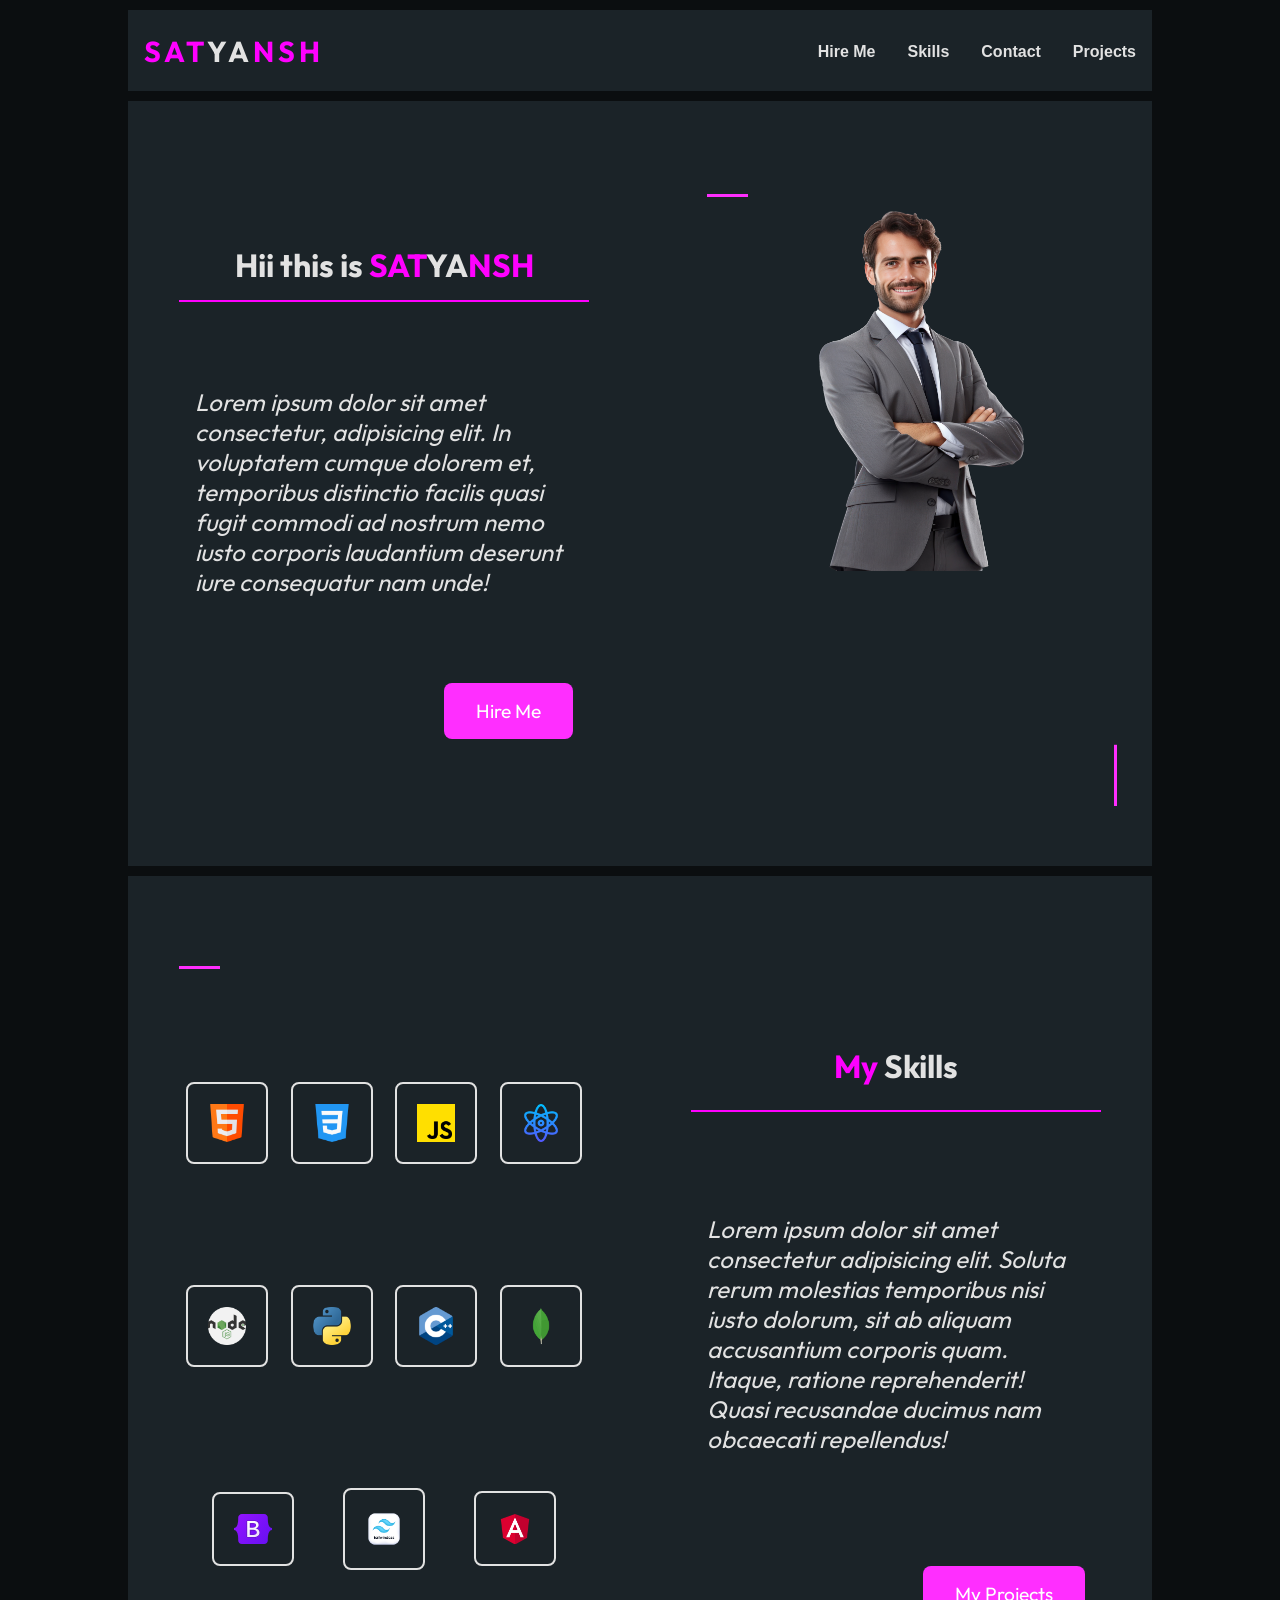
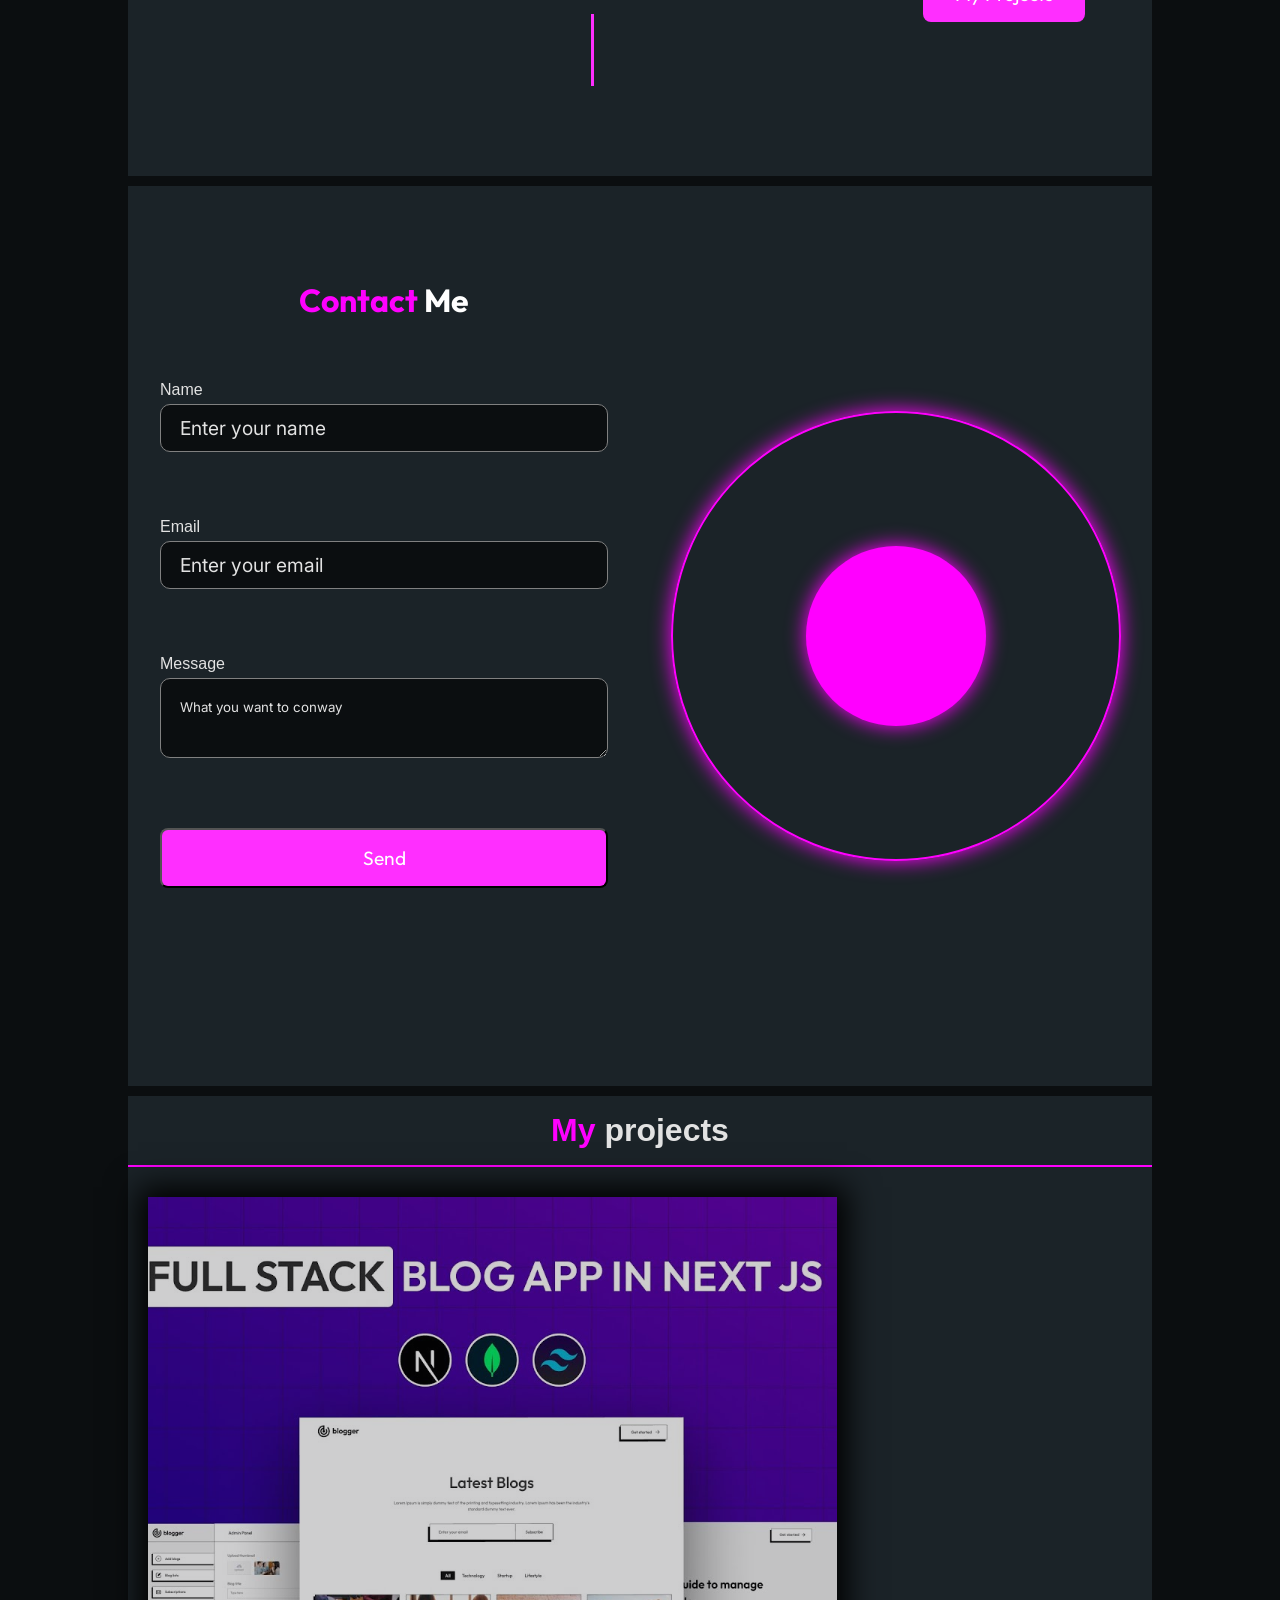
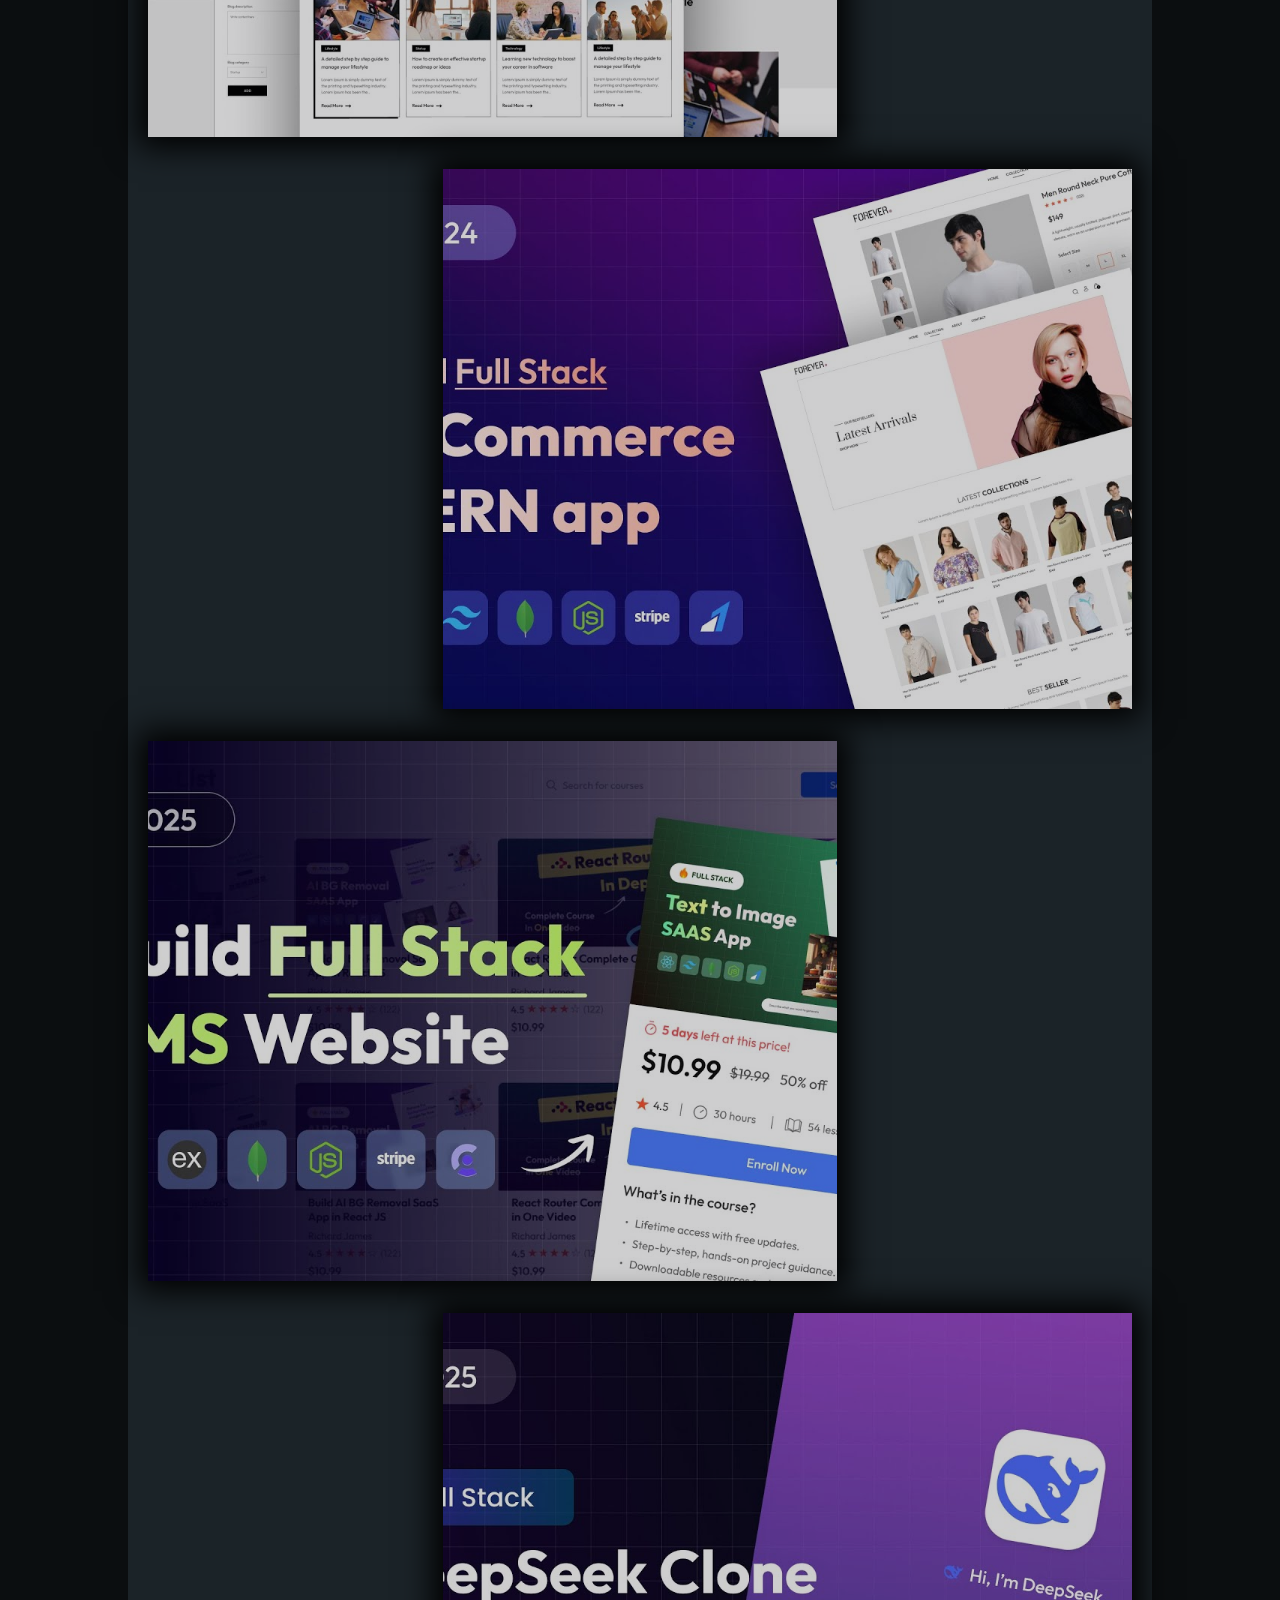
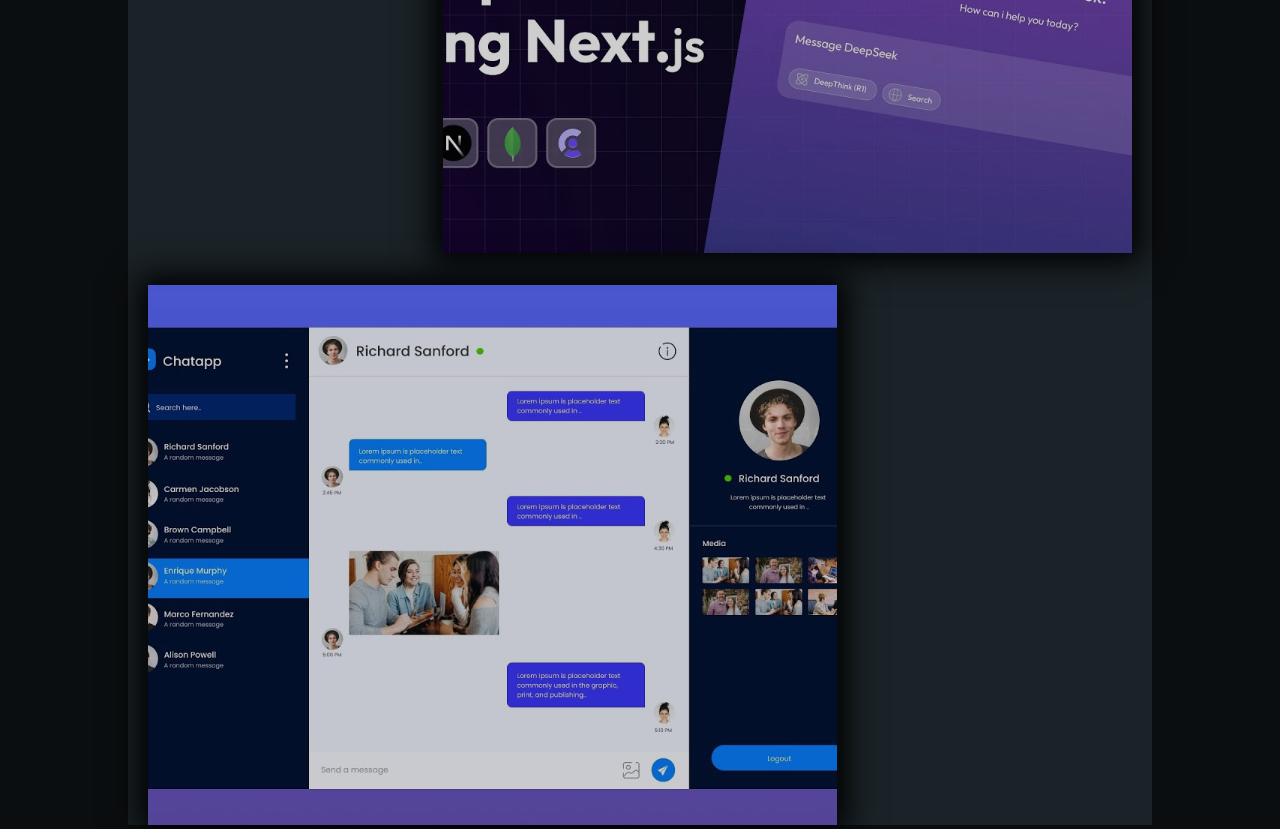
==== index.html @ e7d945eb "Add files via upload" ====
<!doctype html>
<html lang="en">
  <head>
    <meta charset="UTF-8" />
    <meta name="viewport" content="width=device-width, initial-scale=1.0" />
    <title>Document</title>
    <link rel="stylesheet" href="./index.css" />
    <link rel="preconnect" href="https://fonts.googleapis.com" />
    <link rel="preconnect" href="https://fonts.gstatic.com" crossorigin />
    <link rel="preconnect" href="https://fonts.googleapis.com" />
    <link rel="preconnect" href="https://fonts.gstatic.com" crossorigin />

    <link
      href="https://fonts.googleapis.com/css2?family=Inter:wght@300;400;500;600;700&family=Outfit:wght@300;400;500;600;700;800&display=swap"
      rel="stylesheet"
    />
  </head>
  <body>
    <!-- navbar -->
    <header>
      <div class="logo">
        <h1><span>SAT</span>YA<span>NSH</span></h1>
      </div>
      <nav>
        <ul>
          <li><a href="">Hire Me</a></li>
          <li><a href="#skills">Skills</a></li>
          <li><a href="#contact">Contact</a></li>
          <li><a href="">Projects</a></li>
        </ul>
      </nav>
    </header>

    <!-- about and hero -->

    <div class="hero">
      <div class="about primary_card">
        <h1>
          Hii this is <span class="primary_span">SAT</span>YA<span
            class="primary_span"
            >NSH</span
          >
        </h1>
        <p class="primary_para">
          Lorem ipsum dolor sit amet consectetur, adipisicing elit. In
          voluptatem cumque dolorem et, temporibus distinctio facilis quasi
          fugit commodi ad nostrum nemo iusto corporis laudantium deserunt iure
          consequatur nam unde!
        </p>
        <div class="btn"><a class="primary_btn" href="#">Hire Me</a></div>
      </div>
      <div class="img_hero primary_card">
        <img src="./imgs/my img.png" alt="" />
      </div>
    </div>

    <!-- ----------------------------------skills------------------------------- -->

    <div class="skills" id="skills">
      <div class="skill_box primary_card">
        <img src="./imgs/Icons/html.png" alt="" />
        <img src="./imgs/Icons/css-3.png" alt="" />
        <img src="./imgs/Icons/js.png" alt="" />
        <img src="./imgs/Icons/atom.png" alt="" />
        <img src="./imgs/Icons/nodejs.png" alt="" />
        <img src="./imgs/Icons/python.png" alt="" />
        <img src="./imgs/Icons/c-.png" alt="" />
        <img src="./imgs/Icons/MongoDB.png" alt="" />
        <img src="./imgs/Icons/Bootstrap_logo.svg" alt="" />
        <img src="./imgs/Icons/tailwind.png" alt="" />
        <img src="./imgs/Icons/angular.png" alt="" />
      </div>
      <div class="text primary_card">
        <h1><span class="primary_span">My</span> Skills</h1>
        <p class="primary_para">
          Lorem ipsum dolor sit amet consectetur adipisicing elit. Soluta rerum
          molestias temporibus nisi iusto dolorum, sit ab aliquam accusantium
          corporis quam. Itaque, ratione reprehenderit! Quasi recusandae ducimus
          nam obcaecati repellendus!
        </p>
        <div class="btn"><a class="primary_btn" href="#">My Projects</a></div>
      </div>
    </div>

    <!-- -----------------------------------contect me ---------------- -->
    <div class="contact" id="contact">
      <div class="welcome">
        <!-- <img style="width: 100%" src="./imgs/design.png" alt="" /> -->
        <div class="con">
          <div class="line2"></div>
          <div class="child"></div>
          <div class="line1"></div>
        </div>
      </div>
      <div class="form">
        <form class="form_area" action="" method="post">
          <h1 class="primary_span">
            Contact <span style="color: white">Me</span>
          </h1>
          <div>
            <label for="name">Name</label>
            <input
              type="text"
              name="name"
              id="name"
              placeholder="Enter your name"
            />
          </div>
          <div>
            <label for="email">Email</label>
            <input
              type="email"
              name="email"
              id="email"
              placeholder="Enter your email"
            />
          </div>
          <div>
            <label for="message">Message</label>
            <textarea name="message" id="message">
What you want to conway</textarea
            >
          </div>
          <div class="form_btn">
            <button class="primary_btn full_width" type="submit">Send</button>
          </div>
        </form>
      </div>
    </div>

    <!--            section of projects           -->
    <div class="project">
      <h1 class=""><span class="primary_span">My</span> projects</h1>

      <div class="project_card card1 left">
        <div class="main_card1 alfa_card primary_shadow">
          <img class="width" src="./imgs/projects/project1.jpg" alt="" />
          <div class="black_cover absolute"></div>
          <div class="elemets absolute">
            <h2 class="project_number absolute display_none">1</h2>
            <button class="primary_btn display_none">Read more</button>
          </div>
        </div>
      </div>
      <div class="project_card card2 right">
        <div class="main_card2 alfa_card primary_shadow">
          <img class="width" src="./imgs/projects/project2.jpg" alt="" />
          <div class="black_cover absolute"></div>
          <div class="elemets absolute">
            <h2 class="project_number absolute display_none">2</h2>
            <button class="primary_btn display_none">Read more</button>
          </div>
        </div>
      </div>
      <div class="project_card card3 left">
        <div class="main_card3 alfa_card primary_shadow">
          <img class="width" src="./imgs/projects/project3.jpg" alt="" />
          <div class="black_cover absolute"></div>
          <div class="elemets absolute">
            <h2 class="project_number absolute display_none">3</h2>
            <button class="primary_btn display_none">Read more</button>
          </div>
        </div>
      </div>
      <div class="project_card card4 right">
        <div class="main_card4 alfa_card primary_shadow">
          <img class="width" src="./imgs/projects/project4.jpg" alt="" />
          <div class="black_cover absolute"></div>
          <div class="elemets absolute">
            <h2 class="project_number absolute display_none">4</h2>
            <button class="primary_btn display_none">Read more</button>
          </div>
        </div>
      </div>
      <div class="project_card card5 left">
        <div class="main_card5 alfa_card primary_shadow">
          <img class="width" src="./imgs/projects/project5.jpg" alt="" />
          <div class="black_cover absolute"></div>
          <div class="elemets absolute">
            <h2 class="project_number absolute display_none">5</h2>
            <button class="primary_btn display_none">Read more</button>
          </div>
        </div>
      </div>
    </div>
  </body>
</html>
---- index.css ----
* {
  margin: 0;
  padding: 0;
  box-sizing: border-box;
}

html {
  scroll-behavior: smooth;
}
:root {
  --grey: #0b0e10;
  /* --grey1: #161c20 #36454f ; */
  --grey1: #1b2328;
  --font: #e2e2e2;
  --primary: #ff00ff;
  --primary2: #ff2eff;
  --primary3: #ff5cff;
  --primarydark: #d100d1;
  --primarydark2: #470047;
  --primarydark3: #1a001a;
}
/*------------------------------- imp classes ----------------------------------------------- */
.absolute {
  position: absolute;
  top: 0;
  left: 0;
}
.relative {
  position: relative;
}
.primary_shadow {
  box-shadow: 0px 0px 30px 10px black;
}

body {
  background-color: var(--grey);
  height: 100vh;
  width: 100%;
}
header {
  width: 80%;
  height: 9vh;
  background-color: var(--grey1);
  margin: 10px auto;
  display: flex;
  justify-content: space-between;
  align-items: center;
  padding: 0 1rem;
}
header .logo h1 {
  color: var(--font);
  font-weight: bold;
  font-size: 1.8rem;
  font-family: "Outfit", sans-serif;
  letter-spacing: 4px;
}
header .logo h1 span {
  color: var(--primary);
}

header nav ul li {
  list-style: none;
  transition-duration: 0.3s;
  transform: translateZ(0);
}

header nav ul li a {
  text-decoration: none;
  color: var(--font);
  font-weight: bold;
  font-size: 1rem;
  font-family: sans-serif;
  transition-duration: 0.5s;
}
header nav ul li:hover {
  transform: scale(1.1);
}
header nav ul li a:hover {
  color: var(--primary);
}
header nav ul {
  display: flex;
  gap: 2rem;
}

/* -----------------------hero_section----------------- */

.hero {
  height: 85vh;
  width: 80%;
  margin: 0 auto;
  background-color: var(--grey1);
  display: flex;
  justify-content: space-around;
  align-items: center;
}

.primary_card {
  width: 40%;
  height: 80%;
  /* background-color: #ff00ff; */
  padding: 1rem;
  position: relative;
}
.img_hero::before {
  content: "";
  width: 100%;
  height: 3px;
  background-color: var(--primary2);
  position: absolute;
  transform: scaleX(0.1);
  transform-origin: left;
  transition-duration: 0.5s;
}
.img_hero::after {
  content: "";
  width: 3px;
  height: 100%;
  background-color: var(--primary2);
  position: absolute;
  right: -1rem;
  transform: scaleY(0.1);
  transform-origin: bottom;
  transition-duration: 0.5s;
}
.img_hero:hover::before {
  transform: scaleX(1);
}
.img_hero:hover::after {
  transform: scaleY(1);
}
.img_hero img {
  width: 100%;
}
.about,
.text {
  display: flex;
  flex-direction: column;
  justify-content: space-around;
  align-items: center;
}
.about h1,
.text h1 {
  text-align: center;
  width: 100%;
  font-family: "Outfit", sans-serif;
  color: var(--font);
}
.primary_span {
  color: var(--primary);
}
.primary_para {
  font-size: 1.5rem;
  font-family: "Outfit", sans-serif;
  font-style: italic;
  color: var(--font);
}
.about .btn,
.text .btn {
  width: 100%;
  text-align: right;
}
.primary_btn {
  padding: 1rem 2rem;
  background-color: var(--primary2);
  text-decoration: none;
  color: white;
  border-radius: 8px;
  font-family: "Outfit", sans-serif;
  font-size: 1.2rem;
  position: relative;
  transition-duration: 0.5s;
  user-select: none;
}
.primary_btn:hover {
  background-color: var(--primarydark);
}
/* ---------------------------skils--------------------- */
.skills {
  height: 100vh;
  width: 80%;
  background-color: var(--grey1);
  margin: 10px auto;
  display: flex;
  justify-content: space-around;
  align-items: center;
}
.primary_card h1::after,
.project h1:after {
  content: "";
  height: 2px;
  background-color: var(--primary);
  width: 100%;
  position: absolute;
  left: 0;
  top: 20%;
  /* margin-left: 1rem; */
}

.skill_box {
  display: flex;
  padding: 4rem 0;
  gap: 1rem;
  flex-wrap: wrap;
  align-items: center;
  justify-content: space-evenly;
}

.skill_box::before {
  content: "";
  width: 100%;
  height: 3px;
  background-color: var(--primary2);
  position: absolute;
  transform: scaleX(0.1);
  transform-origin: left;
  transition-duration: 0.5s;
  top: 0;
}
.skill_box::after {
  content: "";
  width: 3px;
  height: 100%;
  background-color: var(--primary2);
  position: absolute;
  right: -0.3rem;
  transform: scaleY(0.1);
  transform-origin: bottom;
  transition-duration: 0.5s;
}
.skill_box:hover::before {
  transform: scaleX(1);
}
.skill_box:hover::after {
  transform: scaleY(1);
}

.skill_box img {
  width: 20%;
  transition-duration: 0.3s;
  border: 2px solid var(--font);
  padding: 20px;
  box-sizing: border-box;
  border-radius: 8px;
}
.skill_box img:hover {
  box-shadow: 0px 0px 10px 2px var(--font);
  transform: scale(1.1);
  cursor: pointer;
  border: 2px solid var(--primary);
}

/* -----------------------------contact page------------------- */
.contact {
  height: 100vh;
  width: 80%;
  margin: 0 auto;
  background-color: var(--grey1);
  display: flex;
  flex-direction: row-reverse;
  justify-content: center;
  align-items: center;
  font-family: sans-serif;
}
.contact .form {
  width: 50%;
  height: 100%;
  padding: 0 2rem;
  padding-top: 4rem;
}
.contact .welcome {
  background-color: var(--grey1);
  width: 50%;
  height: 80%;
}
.contact .form .form_area {
  height: 80%;
  width: 100%;
  display: flex;
  flex-direction: column;
  align-items: center;
  justify-content: space-around;
}
.contact .form .form_area input {
  padding: 1.2rem;
  height: 3rem;
  width: 100%;
  color: var(--font);
  font-size: 1.2rem;
  border-radius: 10px;
  margin: 5px 0;
  background-color: var(--grey);
  outline: none;
  border: 1px solid gray;
  transition: 0.3s;
}
.contact .form .form_area input::placeholder {
  color: var(--font);
}
.contact .form .form_area textarea {
  padding: 1.2rem;
  min-height: 5rem;
  width: 100%;
  border-radius: 10px;
  resize: vertical;
  color: var(--font);
  margin: 5px 0;
  background-color: var(--grey);
  outline: none;
  border: 1px solid gray;
  transition: 0.3s;
}
.contact .form .form_area textarea:focus,
.contact .form .form_area input:focus {
  border: 2px solid var(--primary);
}
.contact .form .form_area div {
  width: 100%;
}
.form_btn {
  text-align: center;
}
.contact .form .form_area label {
  color: var(--font);
}

.full_width {
  width: 100%;
}

/* back animation  */
.welcome {
  display: flex;
  align-items: center;
  justify-content: center;
}
.con {
  height: 50vh;
  width: 50vh;
  border: 2px solid #ff00ff;
  border-radius: 50%;
  padding: 2rem;
  position: relative;
  display: flex;
  flex-direction: column;
  align-items: center;
  justify-content: center;
  animation-name: alfa;
  animation-duration: 1s;
  /* animation-timing-function: ease-in; */
  animation-iteration-count: infinite;
  box-shadow: 0 0 20px #ff00ff;
}
.child {
  height: 20vh;
  width: 20vh;
  border-radius: 50%;
  background-color: #ff00ff;
  /* position: absolute; */
  top: 0;
  left: 0;
  margin: 2rem 0;
  animation-name: beta;
  animation-duration: 2s;
  animation-timing-function: ease-in;
  animation-iteration-count: infinite;
  box-shadow: 0 0 20px #ff00ff;
}
.line1,
.line2 {
  height: 10px;
  width: 80%;
  background-color: white;
  animation-name: gama;
  animation-duration: 2s;
  /* animation-timing-function: ease-in; */
  animation-iteration-count: infinite;
  animation-fill-mode: both;
}
.line1 {
  transform-origin: right;
}
.line2 {
  transform-origin: left;
}

/* --------animation------ */

@keyframes beta {
  to {
    transform: scale(1.1);
  }
  from {
    transform: scale(0.9);
  }
}
@keyframes gama {
  0% {
    transform: scalex(0);
  }
  50% {
    transform: scale(1);
  }

  100% {
    transform: scale(0);
  }
}

/* -----------------------------project section----------------- */
.project {
  min-height: 85vh;
  width: 80%;
  margin: 10px auto;
  background-color: var(--grey1);
  position: relative;
  display: flex;
  flex-direction: column;
  gap: 2rem;
}
.project h1 {
  text-align: center;
  color: var(--font);
  font-family: sans-serif;
  padding-top: 1rem;
}
.project h1::after {
  margin: 0;
  top: 4.3rem;
}
.project_card {
  height: 60vh;
  width: 100%;
  background-color: var(--grey1);
  padding: 0 20px;
}
.card1 {
  margin-top: 1rem;
}
.alfa_card {
  width: 70%;
  height: 100%;
  background-color: #ff00ff;
  transition-duration: 0.5s;
  position: relative;
}
.alfa_card:hover {
  transform: scale(1.02);
  box-shadow: 0px 0px 30px 1px var(--primary3);
}
.alfa_card:hover .black_cover {
  opacity: 0.8;
}
.alfa_card:hover .display_none {
  opacity: 1;
}
.left {
  display: flex;
  justify-content: left;
}
.right {
  display: flex;
  justify-content: right;
}

.width {
  width: 100%;
  object-fit: cover;
  height: 100%;
}
.black_cover {
  background-color: #0b0e10;
  width: 100%;
  height: 100%;
  top: 0;
  left: 0;
  opacity: 0.2;
  transition-duration: 0.5s;
}

.elemets {
  display: flex;
  align-items: center;
  justify-content: center;
  z-index: 1;
  height: 100%;
  width: 100%;
}
.display_none {
  opacity: 0;
  transition-duration: 0.5s;
}
.project_number {
  left: auto;
  right: 1rem;
  font-size: 5rem;
  color: var(--font);
}
/* ----------------------responsive design-------------------------- */
@media (max-width: 768px) {
  header {
    display: none;
  }
  .hero {
    min-height: 200vh;
    width: 95%;
    display: flex;
    flex-direction: column-reverse;
    align-items: center;
    justify-content: center;
    gap: 20px;
  }
  .skills,
  .contact {
    width: 95%;
    display: flex;
    min-height: 180vh;
    flex-direction: column-reverse;
    align-items: center;
    justify-content: center;
    gap: 20px;
  }
  .contact .welcome,
  .contact .form {
    width: 100%;
  }
  .skills .skill_box,
  .text,
  .text h1 {
    text-align: center;
  }
  .text p {
    text-align: left;
  }
  .about .btn,
  .text .btn {
    width: 100%;
    text-align: center;
  }

  .primary_card {
    width: 100%;
    height: 100%;
    padding: 0;
  }

  .alfa_card {
    width: 100%;
    height: 100%;
    background-color: #ff00ff;
  }
  .project {
    min-height: 85vh;
    width: 95%;
  }
  /* .project_card {
    padding: 0;
  } */
  .black_cover {
    opacity: 0.6;
  }
  .display_none {
    opacity: 1;
  }
  .elemets {
    align-items: end;
    padding-bottom: 10px;
  }

  .img_hero::after,
  .skill_box::before,
  .skill_box::after,
  .img_hero::before {
    display: none;
  }
}

h1,
h2,
h3,
.logo {
  font-family: "Outfit", sans-serif;
}

body,
p,
a,
button,
input,
textarea {
  font-family: "Inter", sans-serif;
}
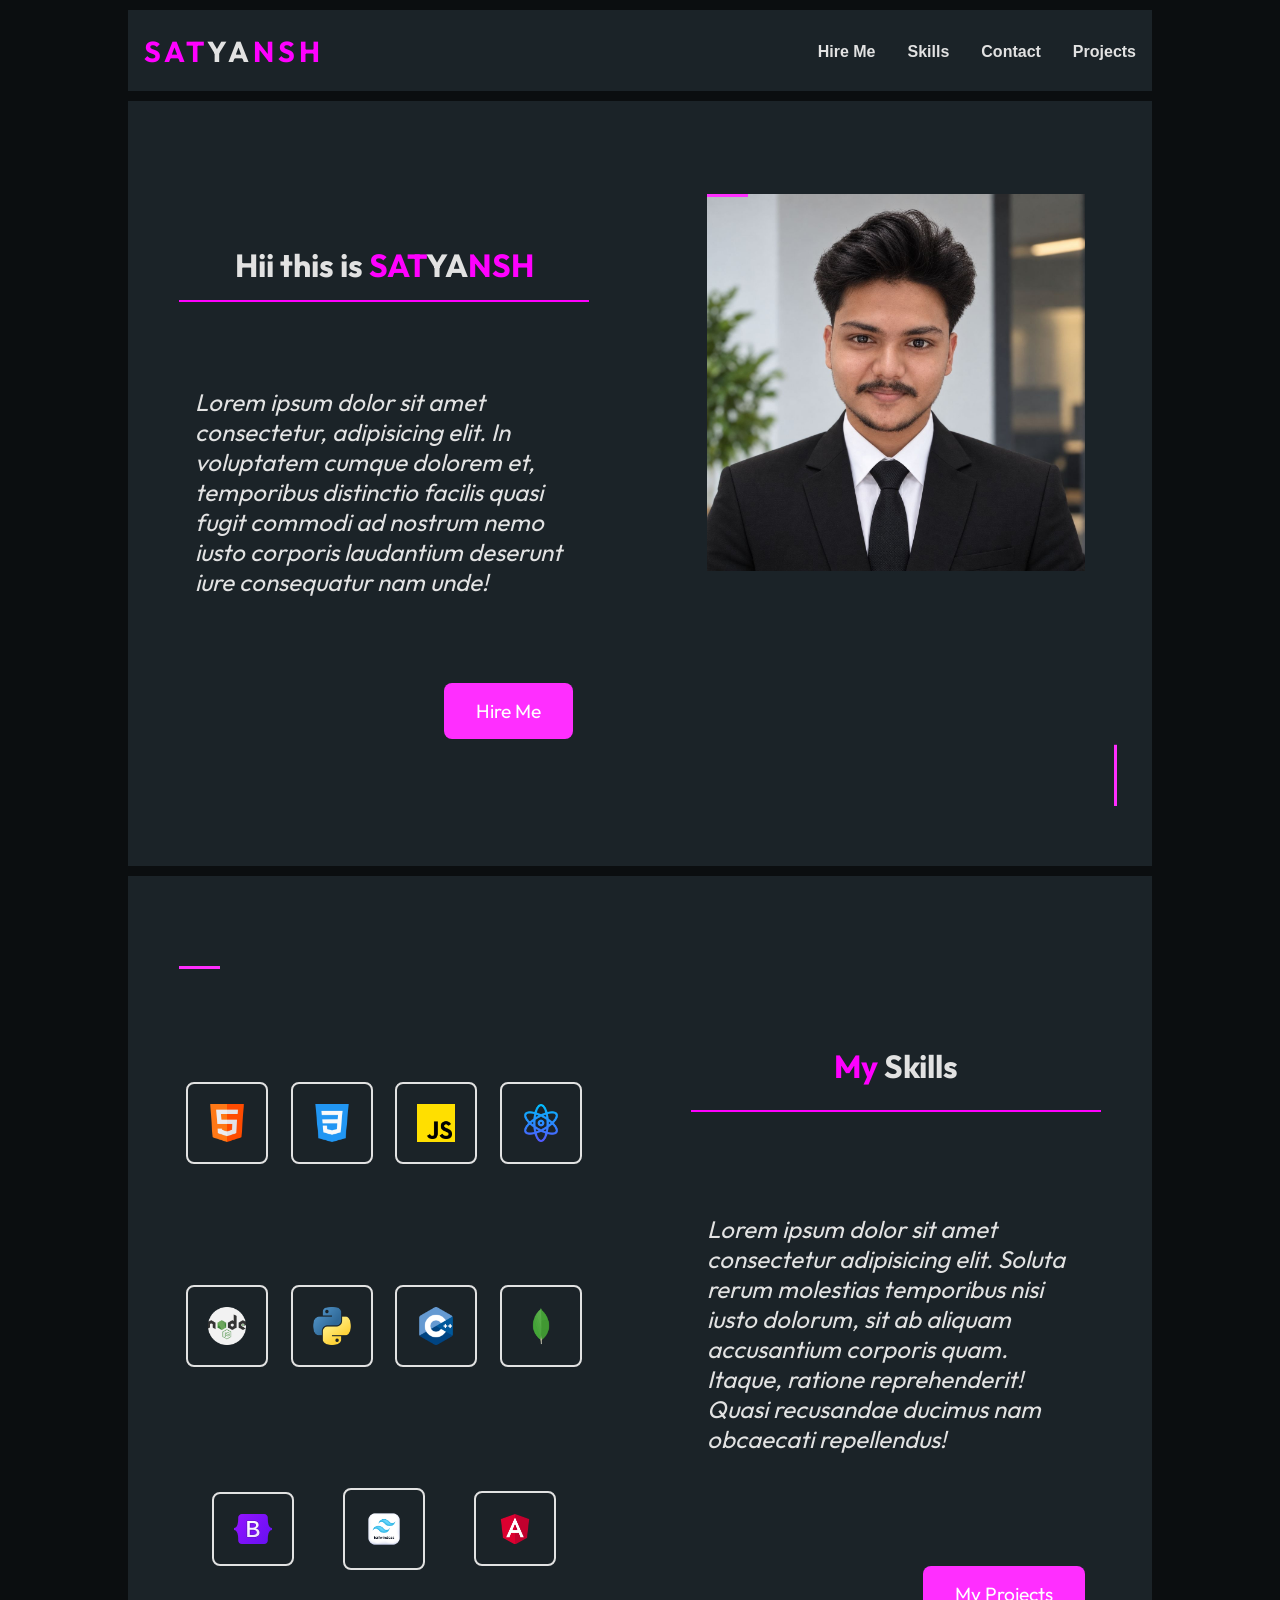
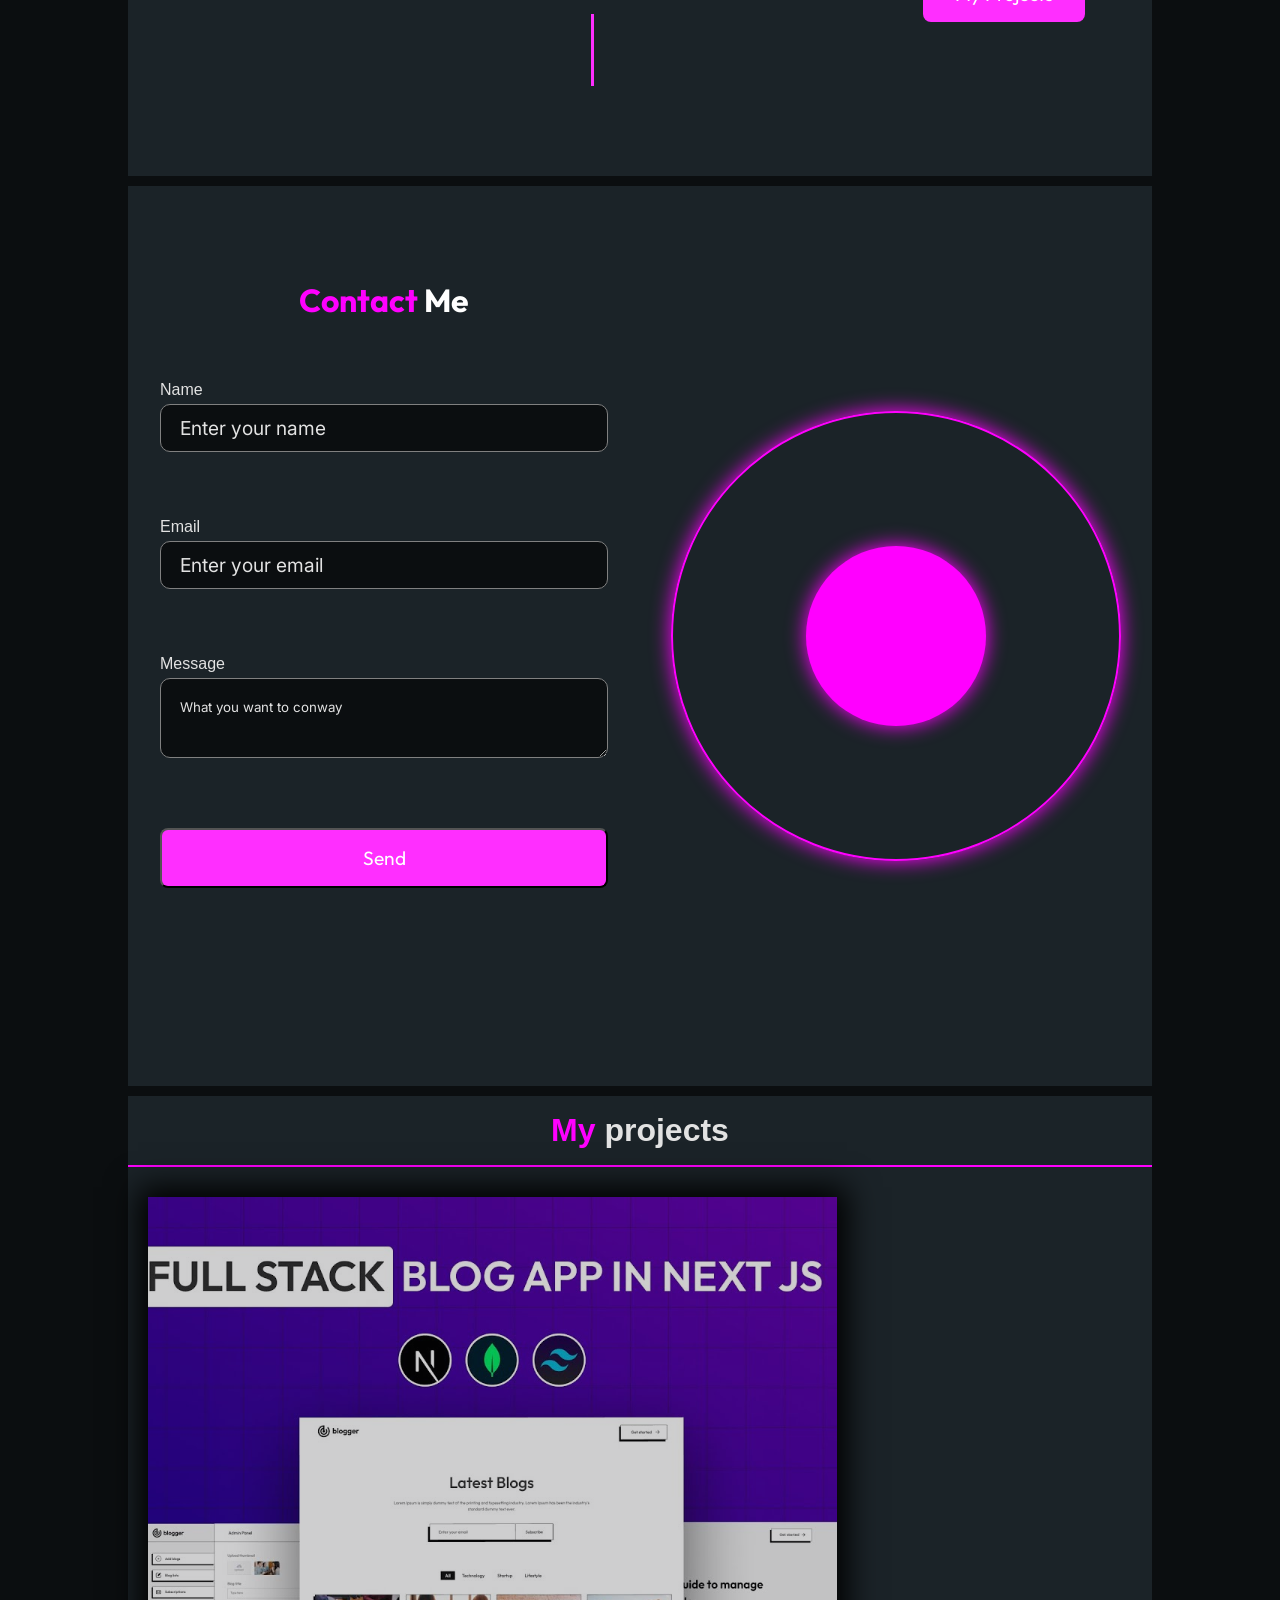
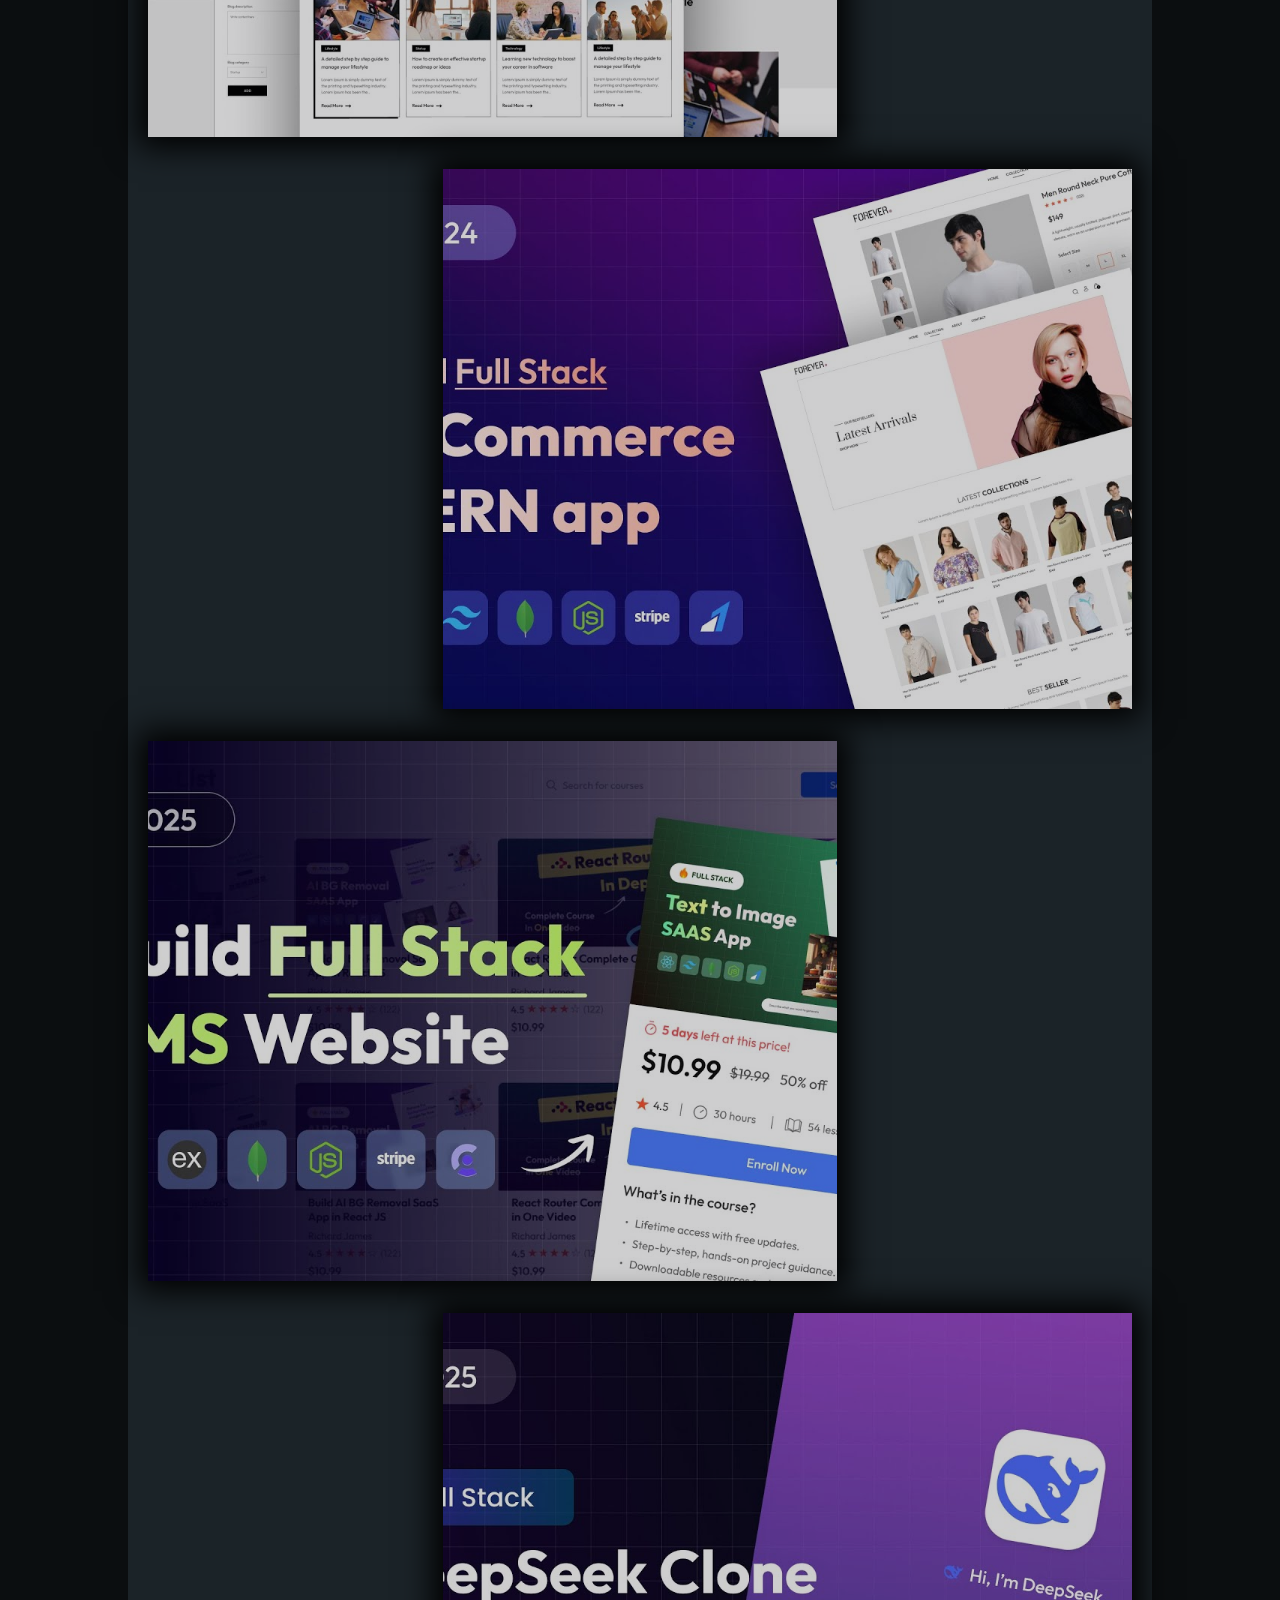
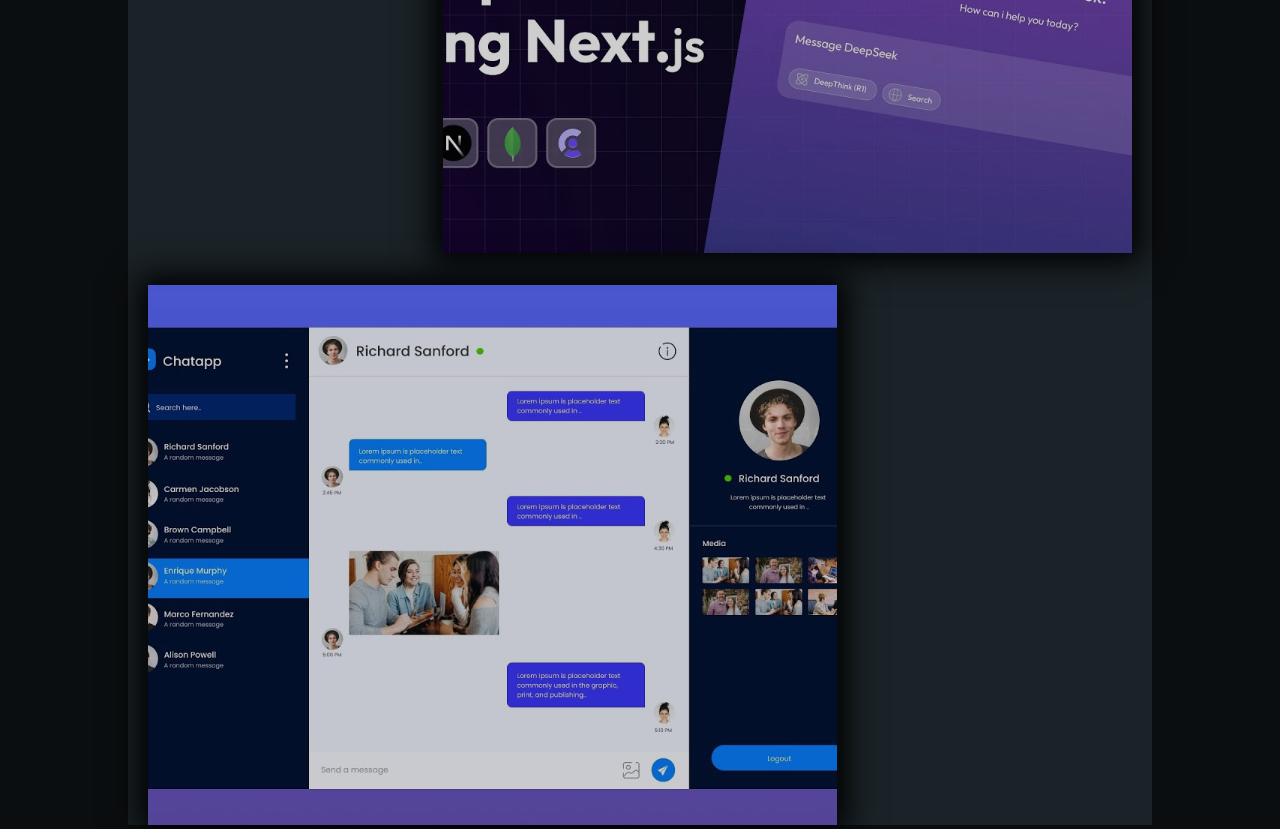
==== commit 0b6f2acc: "Fix image source and typos in index.html Updated image source in hero section and corrected minor ty" ====
--- a/index.html
+++ b/index.html
@@ -50,7 +50,7 @@
         <div class="btn"><a class="primary_btn" href="#">Hire Me</a></div>
       </div>
       <div class="img_hero primary_card">
-        <img src="./imgs/my img.png" alt="" />
+        <img src="imgs/photo_2026-10-02_11-15-48.jpg" alt="" />
       </div>
     </div>
 
